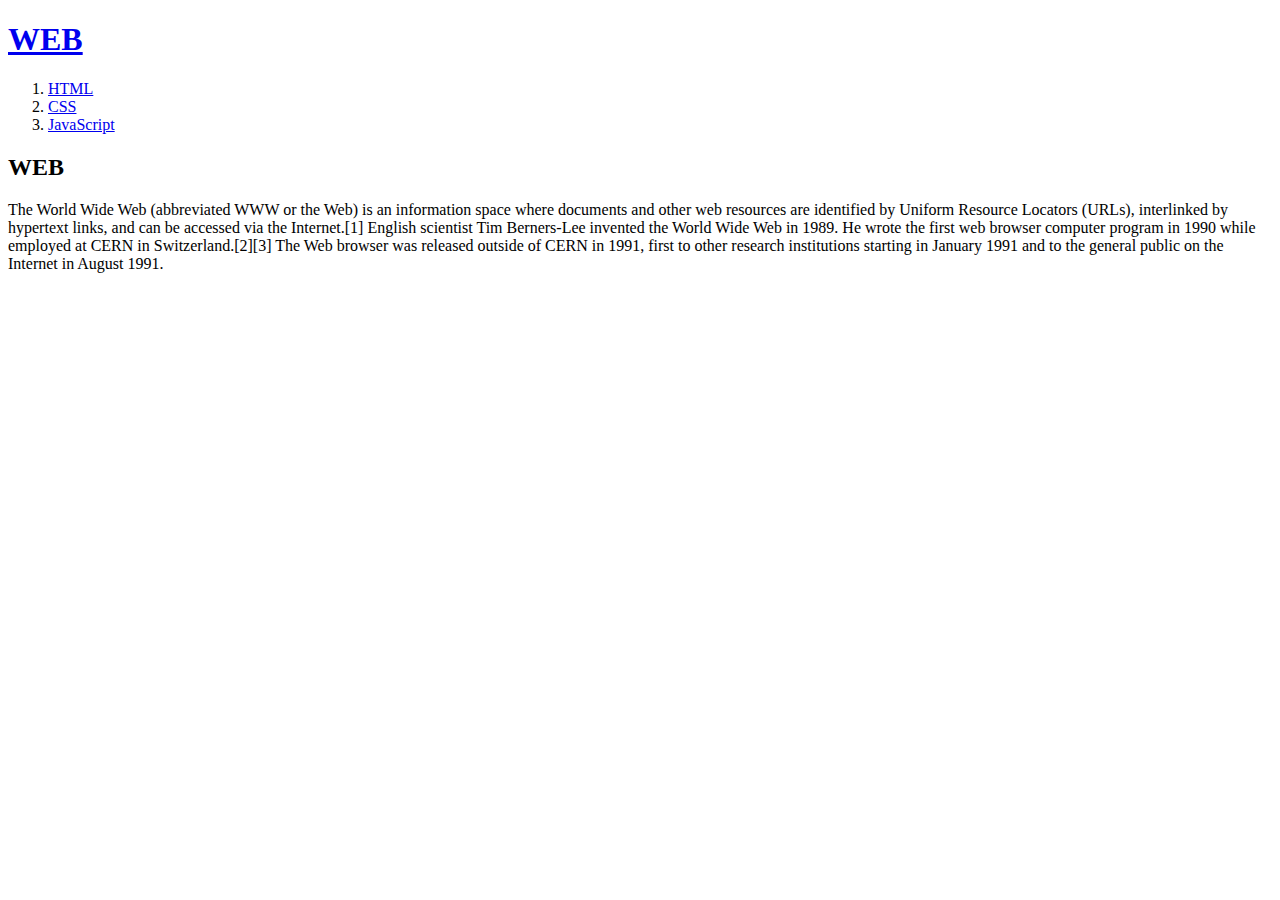
==== index.html @ c2464ab1 "add discuss" ====
<!DOCTYPE html>
<html lang="en">
<head>
    <title>WEB1 - html</title>
    <meta charset="UTF-8">
    <meta name="viewport" content="width=device-width, initial-scale=1.0">
    <title>Document</title>
</head>
<body>
    <h1><a href="index.html">WEB</a></h1>
    <ol>
        <li><a href="1.html">HTML</a></li>
        <li><a href="2.html">CSS</a></li>
        <li><a href="3.html">JavaScript</a></li>
    </ol>
    
    <h2>WEB</h2>
    <P>The World Wide Web (abbreviated WWW or the Web) is an information space where documents and other web resources are identified by Uniform Resource Locators (URLs), interlinked by hypertext links, and can be accessed via the Internet.[1] English scientist Tim Berners-Lee invented the World Wide Web in 1989. He wrote the first web browser computer program in 1990 while employed at CERN in Switzerland.[2][3] The Web browser was released outside of CERN in 1991, first to other research institutions starting in January 1991 and to the general public on the Internet in August 1991.</P> 
    
    <P>
        <div id="disqus_thread"></div>
<script>

/**
*  RECOMMENDED CONFIGURATION VARIABLES: EDIT AND UNCOMMENT THE SECTION BELOW TO INSERT DYNAMIC VALUES FROM YOUR PLATFORM OR CMS.
*  LEARN WHY DEFINING THESE VARIABLES IS IMPORTANT: https://disqus.com/admin/universalcode/#configuration-variables*/
/*
var disqus_config = function () {
this.page.url = PAGE_URL;  // Replace PAGE_URL with your page's canonical URL variable
this.page.identifier = PAGE_IDENTIFIER; // Replace PAGE_IDENTIFIER with your page's unique identifier variable
};
*/
(function() { // DON'T EDIT BELOW THIS LINE
var d = document, s = d.createElement('script');
s.src = 'https://web1-hfznhu3hgx.disqus.com/embed.js';
s.setAttribute('data-timestamp', +new Date());
(d.head || d.body).appendChild(s);
})();
</script>
<noscript>Please enable JavaScript to view the <a href="https://disqus.com/?ref_noscript">comments powered by Disqus.</a></noscript>
    </P>
    
</body>
</html>
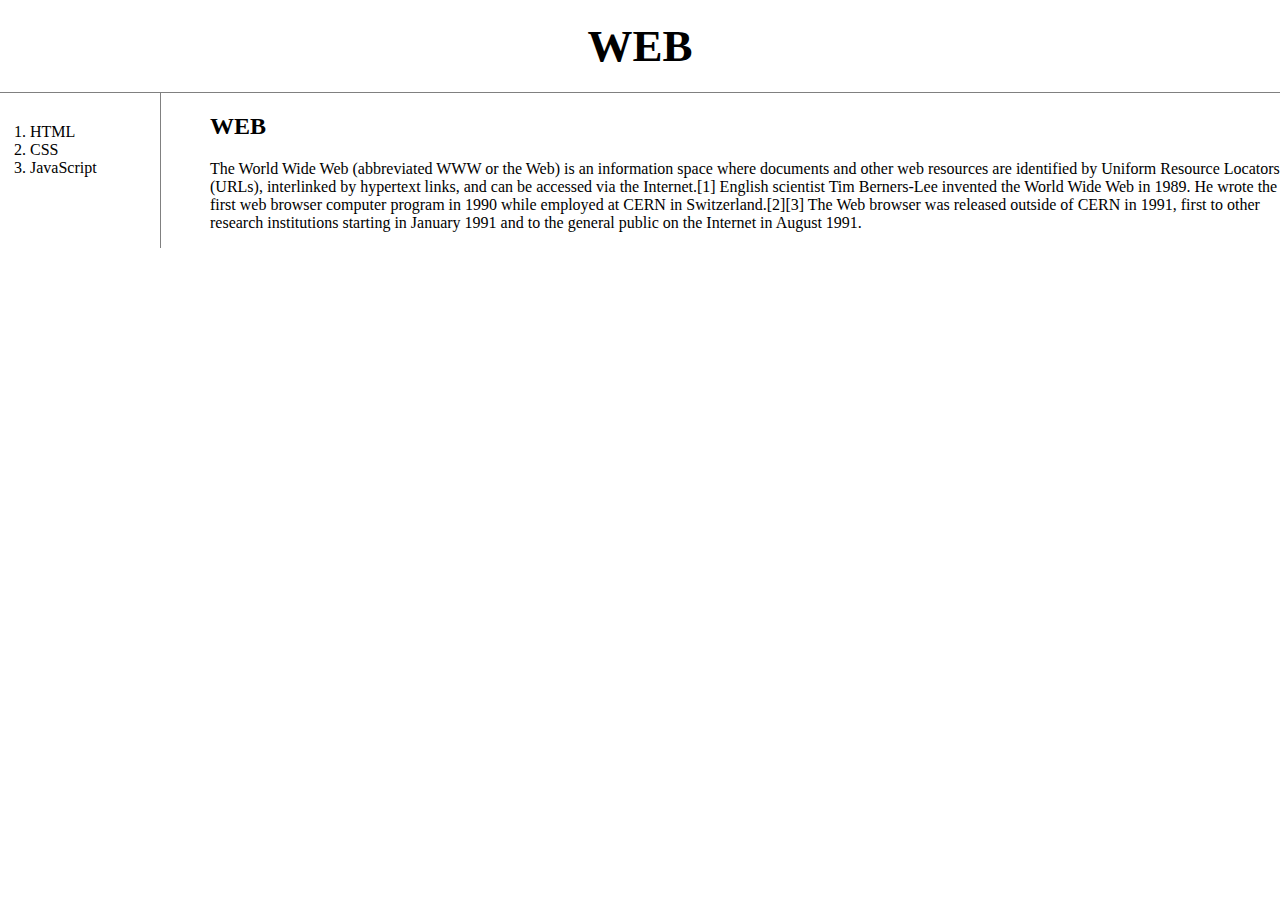
==== commit 3806aaf4: "test3" ====
--- a/index.html
+++ b/index.html
@@ -3,43 +3,113 @@
 <head>
     <title>WEB1 - html</title>
     <meta charset="UTF-8">
+
+    <style>
+        body {
+            margin: 0;
+        }
+        a {
+            color: black;
+            text-decoration: none;
+        }
+
+        h1{
+            font-size: 45px;
+            text-align: center;
+            border-bottom: solid 1px gray;
+            margin: 0;
+            padding: 20px;
+        }
+
+        #grid ol {
+            border-right: solid 1px gray;
+            width: 100px;
+            margin: 0px;
+            padding: 30px;
+        }
+
+        
+        #grid{
+            display: grid; 
+            grid-template-columns : 200px 1fr;
+        }
+
+        #webn{
+            padding-left: 10px;
+        }
+
+    </style>
+   
+
+
     <meta name="viewport" content="width=device-width, initial-scale=1.0">
     <title>Document</title>
 </head>
 <body>
+
     <h1><a href="index.html">WEB</a></h1>
+
+    <div id="grid">
     <ol>
         <li><a href="1.html">HTML</a></li>
         <li><a href="2.html">CSS</a></li>
         <li><a href="3.html">JavaScript</a></li>
     </ol>
+
+
+    <!--
+    <h1><a href="index.html"><font color="red">WEB</font></a></h1>
     
-    <h2>WEB</h2>
-    <P>The World Wide Web (abbreviated WWW or the Web) is an information space where documents and other web resources are identified by Uniform Resource Locators (URLs), interlinked by hypertext links, and can be accessed via the Internet.[1] English scientist Tim Berners-Lee invented the World Wide Web in 1989. He wrote the first web browser computer program in 1990 while employed at CERN in Switzerland.[2][3] The Web browser was released outside of CERN in 1991, first to other research institutions starting in January 1991 and to the general public on the Internet in August 1991.</P> 
+    <ol>
+        <li><a href="1.html">HTML</a></li>
+        <li><a href="2.html">CSS</a></li>
+        <li><a href="3.html">JavaScript</a></li>
+    </ol>
+    -->
     
-    <P>
+        <div id="webn">
+        <h2>WEB</h2>
+        <P>The World Wide Web (abbreviated WWW or the Web) is an information space where documents and other web resources are identified by Uniform Resource Locators (URLs), interlinked by hypertext links, and can be accessed via the Internet.[1] English scientist Tim Berners-Lee invented the World Wide Web in 1989. He wrote the first web browser computer program in 1990 while employed at CERN in Switzerland.[2][3] The Web browser was released outside of CERN in 1991, first to other research institutions starting in January 1991 and to the general public on the Internet in August 1991.</P> 
+    
+        <P>
         <div id="disqus_thread"></div>
-<script>
+        <script>
 
-/**
-*  RECOMMENDED CONFIGURATION VARIABLES: EDIT AND UNCOMMENT THE SECTION BELOW TO INSERT DYNAMIC VALUES FROM YOUR PLATFORM OR CMS.
-*  LEARN WHY DEFINING THESE VARIABLES IS IMPORTANT: https://disqus.com/admin/universalcode/#configuration-variables*/
-/*
-var disqus_config = function () {
-this.page.url = PAGE_URL;  // Replace PAGE_URL with your page's canonical URL variable
-this.page.identifier = PAGE_IDENTIFIER; // Replace PAGE_IDENTIFIER with your page's unique identifier variable
-};
-*/
-(function() { // DON'T EDIT BELOW THIS LINE
-var d = document, s = d.createElement('script');
-s.src = 'https://web1-hfznhu3hgx.disqus.com/embed.js';
-s.setAttribute('data-timestamp', +new Date());
-(d.head || d.body).appendChild(s);
-})();
-</script>
-<noscript>Please enable JavaScript to view the <a href="https://disqus.com/?ref_noscript">comments powered by Disqus.</a></noscript>
-    </P>
-    
+        /**
+        *  RECOMMENDED CONFIGURATION VARIABLES: EDIT AND UNCOMMENT THE SECTION BELOW TO INSERT DYNAMIC VALUES FROM YOUR PLATFORM OR CMS.
+        *    LEARN WHY DEFINING THESE VARIABLES IS IMPORTANT: https://disqus.com/admin/universalcode/#configuration-variables*/
+        /*
+        var disqus_config = function () {
+        this.page.url = PAGE_URL;  // Replace PAGE_URL with your page's canonical URL variable
+        this.page.identifier = PAGE_IDENTIFIER; // Replace PAGE_IDENTIFIER with your page's unique identifier variable
+        };
+        */
+        (function() { // DON'T EDIT BELOW THIS LINE
+        var d = document, s = d.createElement('script');
+        s.src = 'https://web1-hfznhu3hgx.disqus.com/embed.js';
+        s.setAttribute('data-timestamp', +new Date());
+        (d.head || d.body).appendChild(s);
+        })();
+        </script>
+        <noscript>Please enable JavaScript to view the <a href="https://disqus.com/?ref_noscript">comments powered by Disqus.</a></noscript>
+            </P>
+
+        <!--Start of Tawk.to Script-->
+        <script type="text/javascript">
+        var Tawk_API=Tawk_API||{}, Tawk_LoadStart=new Date();
+        (function(){
+        var s1=document.createElement("script"),s0=document.getElementsByTagName("script")[0];
+        s1.async=true;
+        s1.src='https://embed.tawk.to/5ec788e0c75cbf1769ee53c8/default';
+        s1.charset='UTF-8';
+        s1.setAttribute('crossorigin','*');
+        s0.parentNode.insertBefore(s1,s0);
+        })();
+        </script>
+        <!--End of Tawk.to Script-->
+        </div>
+    </div>
+
 </body>
 </html>
 
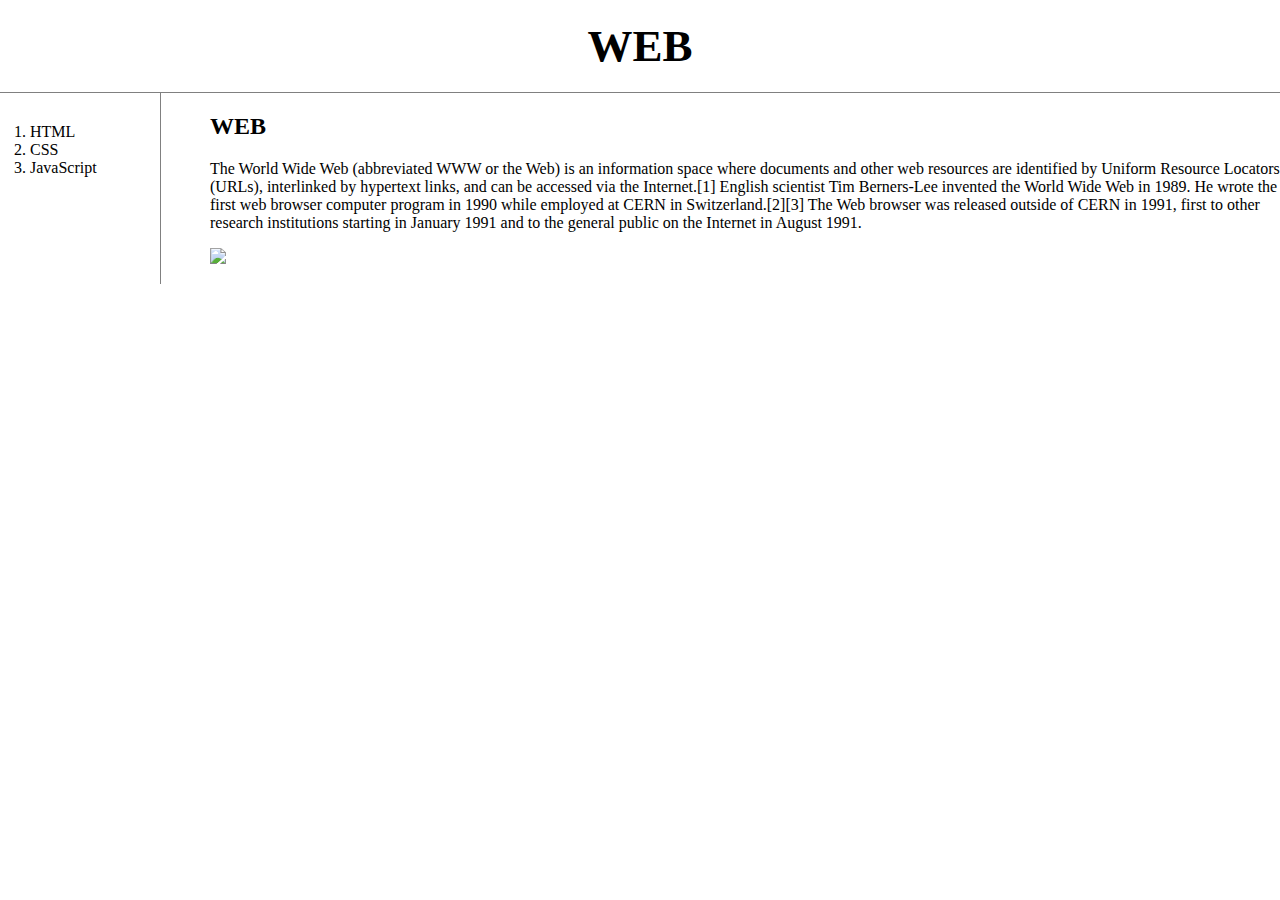
==== commit 90850cbb: "add photo" ====
--- a/index.html
+++ b/index.html
@@ -70,7 +70,7 @@
         <div id="webn">
         <h2>WEB</h2>
         <P>The World Wide Web (abbreviated WWW or the Web) is an information space where documents and other web resources are identified by Uniform Resource Locators (URLs), interlinked by hypertext links, and can be accessed via the Internet.[1] English scientist Tim Berners-Lee invented the World Wide Web in 1989. He wrote the first web browser computer program in 1990 while employed at CERN in Switzerland.[2][3] The Web browser was released outside of CERN in 1991, first to other research institutions starting in January 1991 and to the general public on the Internet in August 1991.</P> 
-    
+        <img src="pexels-photo-220357.jpeg" width:70%>
         <P>
         <div id="disqus_thread"></div>
         <script>
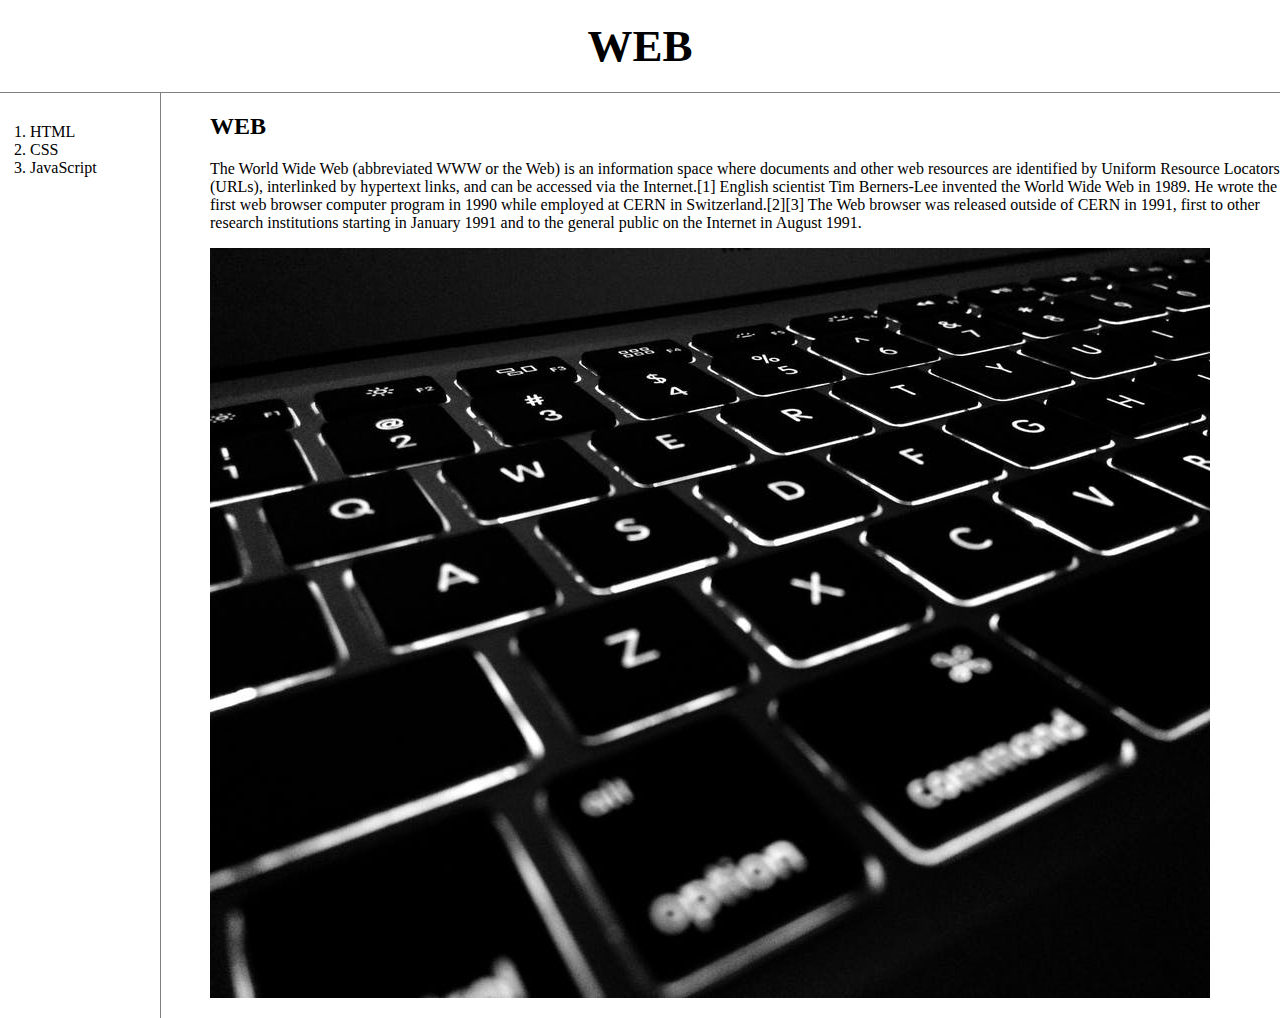
==== commit 952379c7: "media" ====
--- a/index.html
+++ b/index.html
@@ -21,6 +21,7 @@
             padding: 20px;
         }
 
+       @media(min-width:300px){
         #grid ol {
             border-right: solid 1px gray;
             width: 100px;
@@ -37,6 +38,19 @@
         #webn{
             padding-left: 10px;
         }
+       }
+
+       @media(max-width:300px;)
+       {
+           #grid {
+               display: block;
+           }
+
+           #webn{
+               display: block;
+           }
+       }
+       
 
     </style>
    
@@ -70,7 +84,7 @@
         <div id="webn">
         <h2>WEB</h2>
         <P>The World Wide Web (abbreviated WWW or the Web) is an information space where documents and other web resources are identified by Uniform Resource Locators (URLs), interlinked by hypertext links, and can be accessed via the Internet.[1] English scientist Tim Berners-Lee invented the World Wide Web in 1989. He wrote the first web browser computer program in 1990 while employed at CERN in Switzerland.[2][3] The Web browser was released outside of CERN in 1991, first to other research institutions starting in January 1991 and to the general public on the Internet in August 1991.</P> 
-        <img src="pexels-photo-220357.jpeg" width:70%>
+        <img src="pexels-photo-220357.jpeg" width: 70%>
         <P>
         <div id="disqus_thread"></div>
         <script>
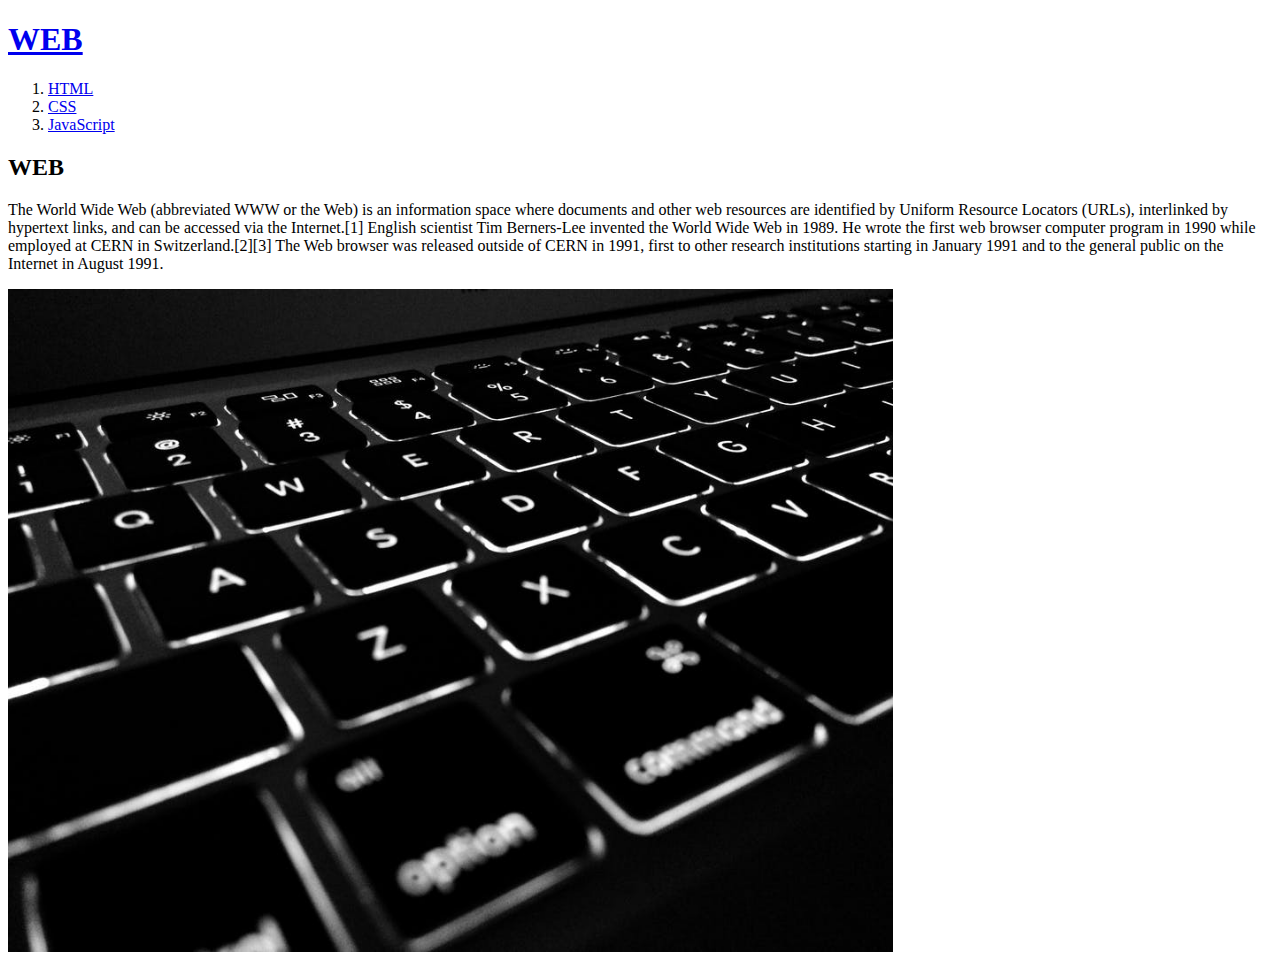
==== commit 3fbe4512: "size" ====
--- a/index.html
+++ b/index.html
@@ -3,61 +3,9 @@
 <head>
     <title>WEB1 - html</title>
     <meta charset="UTF-8">
+    <meta name="viewport" content="width=device-width, initial-scale=1.0">
+    <link rel="stylesheet" href="style.css">
 
-    <style>
-        body {
-            margin: 0;
-        }
-        a {
-            color: black;
-            text-decoration: none;
-        }
-
-        h1{
-            font-size: 45px;
-            text-align: center;
-            border-bottom: solid 1px gray;
-            margin: 0;
-            padding: 20px;
-        }
-
-       @media(min-width:300px){
-        #grid ol {
-            border-right: solid 1px gray;
-            width: 100px;
-            margin: 0px;
-            padding: 30px;
-        }
-
-        
-        #grid{
-            display: grid; 
-            grid-template-columns : 200px 1fr;
-        }
-
-        #webn{
-            padding-left: 10px;
-        }
-       }
-
-       @media(max-width:300px;)
-       {
-           #grid {
-               display: block;
-           }
-
-           #webn{
-               display: block;
-           }
-       }
-       
-
-    </style>
-   
-
-
-    <meta name="viewport" content="width=device-width, initial-scale=1.0">
-    <title>Document</title>
 </head>
 <body>
 
@@ -84,7 +32,8 @@
         <div id="webn">
         <h2>WEB</h2>
         <P>The World Wide Web (abbreviated WWW or the Web) is an information space where documents and other web resources are identified by Uniform Resource Locators (URLs), interlinked by hypertext links, and can be accessed via the Internet.[1] English scientist Tim Berners-Lee invented the World Wide Web in 1989. He wrote the first web browser computer program in 1990 while employed at CERN in Switzerland.[2][3] The Web browser was released outside of CERN in 1991, first to other research institutions starting in January 1991 and to the general public on the Internet in August 1991.</P> 
-        <img src="pexels-photo-220357.jpeg" width: 70%>
+        <img src="pexels-photo-220357.jpeg" 
+        width=70%>
         <P>
         <div id="disqus_thread"></div>
         <script>
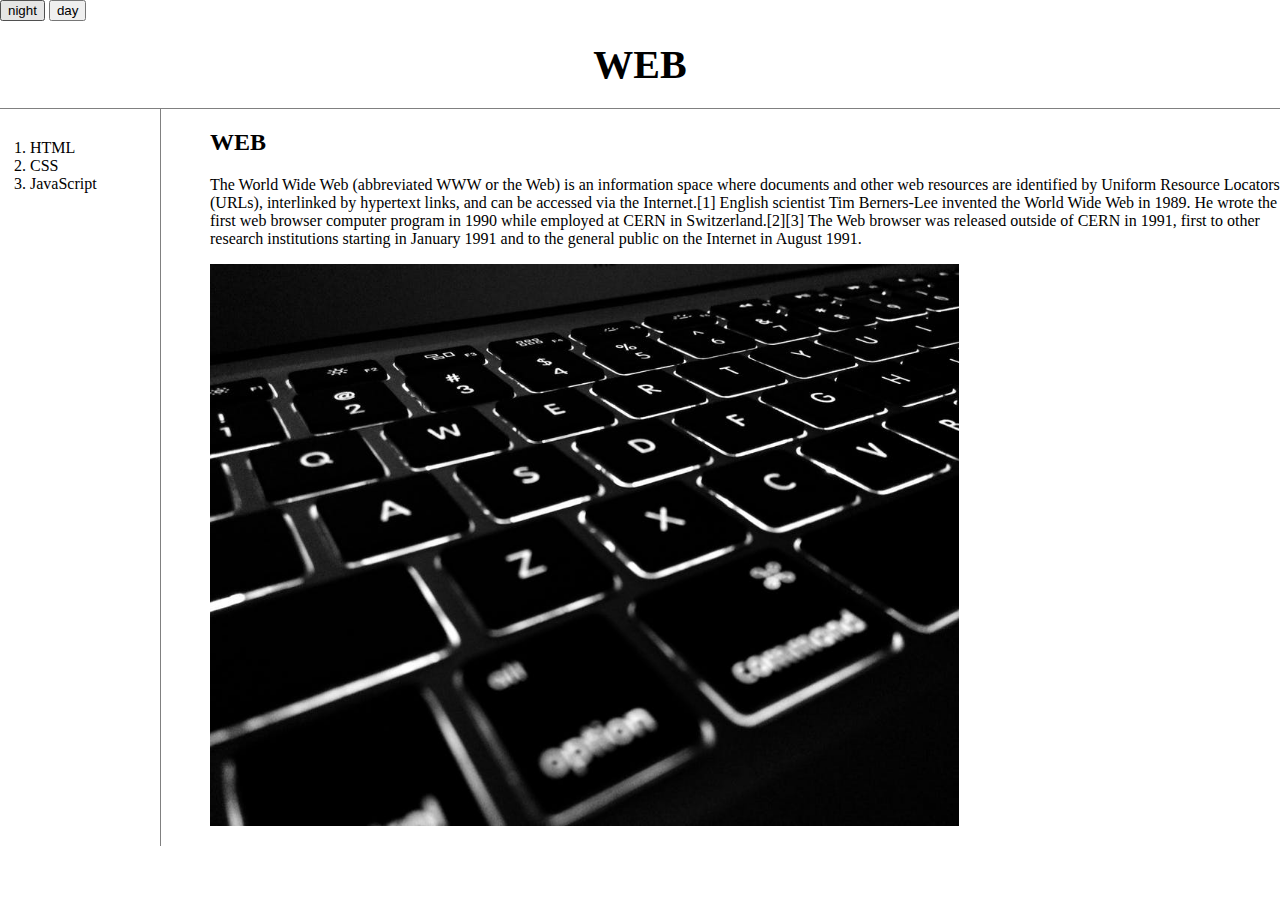
==== commit 41b8b2cf: "night/day mode" ====
--- a/index.html
+++ b/index.html
@@ -5,18 +5,44 @@
     <meta charset="UTF-8">
     <meta name="viewport" content="width=device-width, initial-scale=1.0">
     <link rel="stylesheet" href="style.css">
+    
+
 
 </head>
+
 <body>
+    <div id="mode">
+    <input type="button" value="night" onclick="
+    document.querySelector('body').style.backgroundColor='black';
+    document.querySelector('body').style.color='white';
+    document.querySelector('a').style.color='white';
+    document.getElementById('myli1').style.color='white';
+    document.getElementById('myli2').style.color='white';
+    document.getElementById('myli3').style.color='white';
+    ">
+
+    <input type="button" value="day" onclick="
+    document.querySelector('body').style.backgroundColor='white';
+    document.querySelector('body').style.color='black';
+    document.querySelector('a').style.color='black';
+    document.getElementById('myli1').style.color='black';
+    document.getElementById('myli2').style.color='black';
+    document.getElementById('myli3').style.color='black';
+
+    ">
+
+    </div>
 
     <h1><a href="index.html">WEB</a></h1>
 
     <div id="grid">
-    <ol>
-        <li><a href="1.html">HTML</a></li>
-        <li><a href="2.html">CSS</a></li>
-        <li><a href="3.html">JavaScript</a></li>
-    </ol>
+      
+            <ol>
+                <li><a id="myli1" href="1.html">HTML</a></li>
+                <li><a id="myli2" href="2.html">CSS</a></li>
+                <li><a id="myli3" href="3.html">JavaScript</a></li>
+            </ol>
+        
 
 
     <!--
--- a/style.css
+++ b/style.css
@@ -0,0 +1,50 @@
+
+        body {
+            margin: 0;
+        }
+        a {
+            color: black;
+            text-decoration: none;
+        }
+
+        h1{
+            font-size: 40px;
+            text-align: center;
+            border-bottom: solid 1px gray;
+            margin: 0;
+            padding: 20px;
+        }
+
+       @media(min-width:800px){
+        #grid ol {
+            border-right: solid 1px gray;
+            width: 100px;
+            margin: 0px;
+            padding: 30px;
+        }
+
+        
+        #grid{
+            display: grid; 
+            grid-template-columns : 200px 1fr;
+        }
+
+        #webn{
+            padding-left: 10px;
+        }
+       }
+
+       @media(max-width:800px){
+           #grid {
+               display: block;
+               margin: 10px;
+           }
+
+           #webn{
+               display: block;
+               margin: 10px;
+               
+           }
+       }
+       
+
